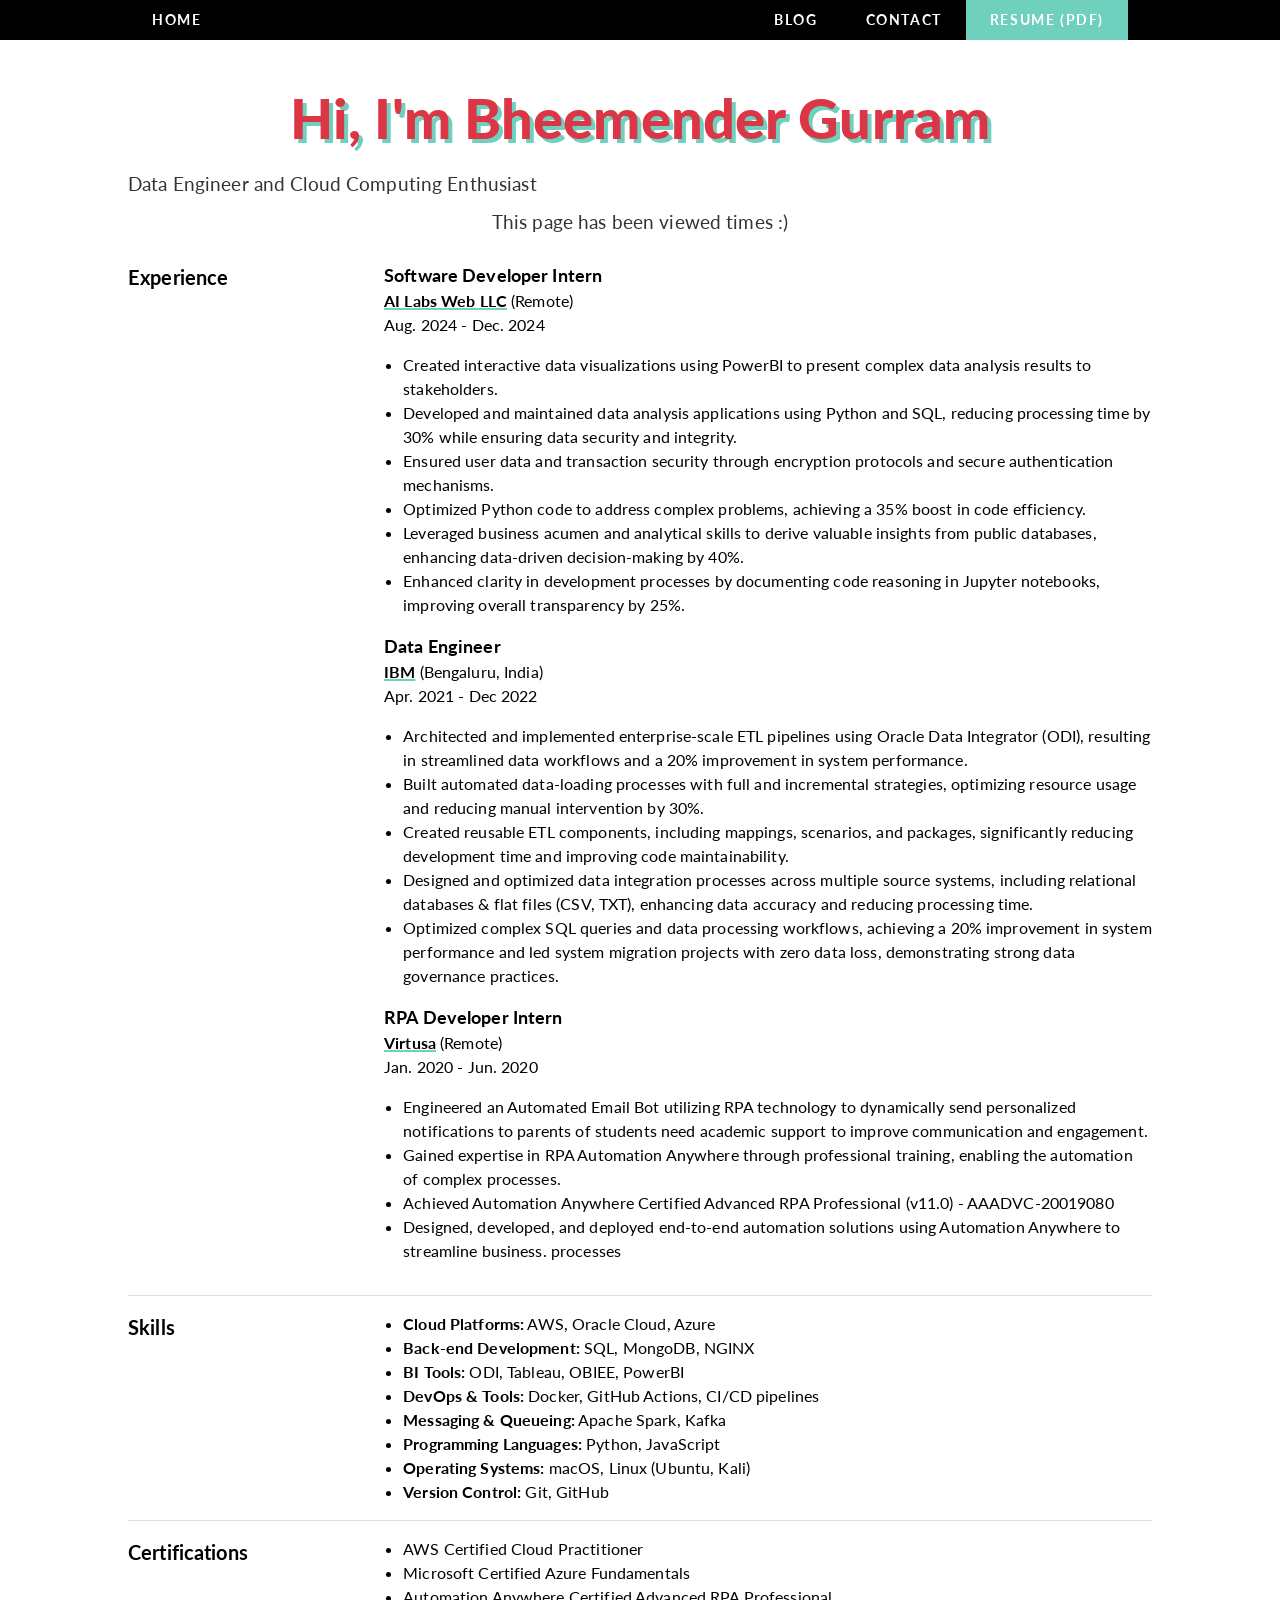
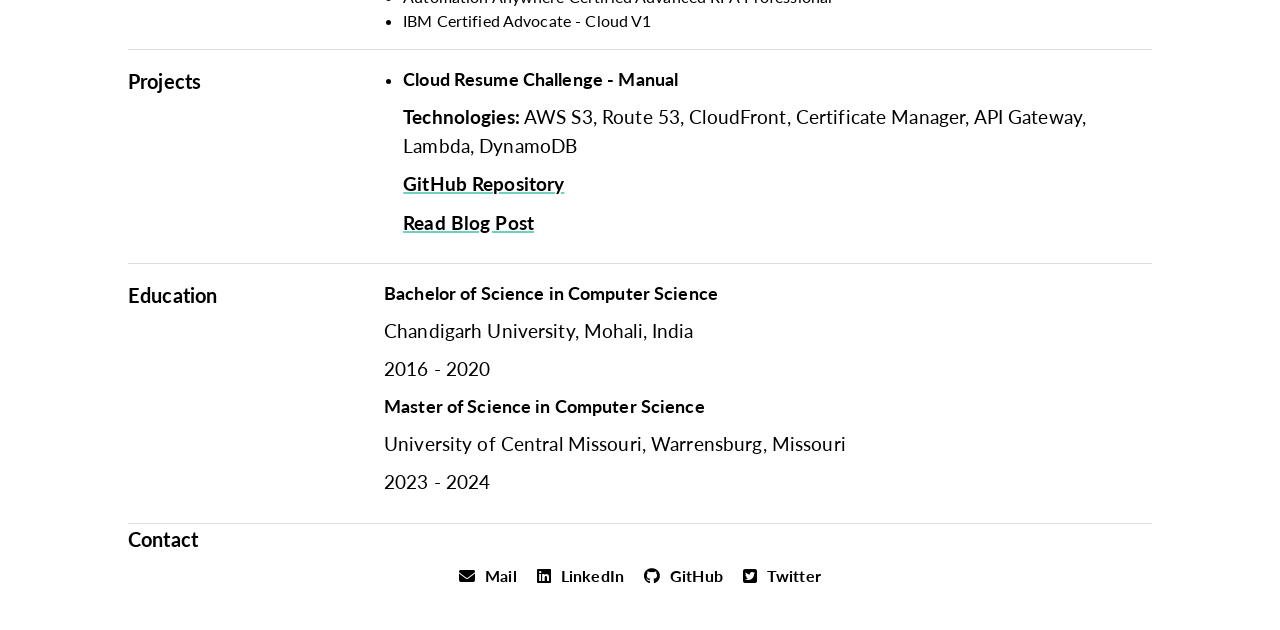
==== frontend/index.html @ 55261435 "Updated index.html with latest changes" ====
<!DOCTYPE html>
<html class="no-js" lang="en">
  <head>
    <meta http-equiv="Content-Type" content="text/html; charset=UTF-8" />
    <meta http-equiv="x-ua-compatible" content="ie=edge" />
    <link
      rel="stylesheet"
      href="https://cdnjs.cloudflare.com/ajax/libs/font-awesome/6.4.2/css/all.min.css"
      integrity="sha512-z3gLpd7yknf1YoNbCzqyor8gaKU1qmn+CShxbuBusANI9QpRohGBreCFkKxLhei6S9CQXFEbbKuqLg0DA=="
      crossorigin="anonymous"
      referrerpolicy="no-referrer"
    />
    <link rel="stylesheet" href="./css/style.css" />

    <title>Bheemender Gurram - Resume</title>
    <meta name="description" content="" />
    <meta name="viewport" content="width=device-width, initial-scale=1" />
  </head>

  <body>
    <!-- Nav bar -->
    <header>
      <nav class="navbar">
        <a href="#" class="navbar-btn-1">Home</a>
        <ul class="nav-menu">
          <li class="navbar-btn-1">
            <a
              href="https://medium.com/@bheemender.gurram08"
              target="_blank"
              class="nav-link"
              >Blog</a
            >
          </li>
          <li class="navbar-btn-1">
            <a href="#footer" class="nav-link">Contact</a>
          </li>
          <li class="navbar-btn-2">
            <a
              href="./resume/Bheemender_Gurram_UpdatedDE.pdf"
              target="_blank"
              class="nav-link"
              >Resume (pdf)</a
            >
          </li>
        </ul>
        <div class="hamburger">
          <span class="bar"></span>
          <span class="bar"></span>
          <span class="bar"></span>
        </div>
      </nav>
    </header>

    <!-- Resume Content -->
    <article class="wrapper">
      <section class="section-profile">
        <h1 class="section-profile-h1">
          Hi,
          <span class="section-profile-h1-sub-h1">I'm Bheemender Gurram</span>
        </h1>
        <p>Data Engineer and Cloud Computing Enthusiast</p>
        <p class="viewers-count">
          This page has been viewed
          <span id="visitors" class="viewers-count-tag"></span> times :)
        </p>
      </section>

      <section class="section-experience section-container">
        <h2>Experience</h2>
        <div class="section-content">
          <div class="section-exp">
            <h3>Software Developer Intern</h3>
            <a href="https://ailabsweb.com/" target="_blank">AI Labs Web LLC</a>
            (Remote) <br />
            Aug. 2024 - Dec. 2024
            <ul>
              <li>
                Created interactive data visualizations using PowerBI to present
                complex data analysis results to stakeholders.
              </li>
              <li>
                Developed and maintained data analysis applications using Python
                and SQL, reducing processing time by 30% while ensuring data
                security and integrity.
              </li>
              <li>
                Ensured user data and transaction security through encryption
                protocols and secure authentication mechanisms.
              </li>
              <li>
                Optimized Python code to address complex problems, achieving a
                35% boost in code efficiency.
              </li>
              <li>
                Leveraged business acumen and analytical skills to derive
                valuable insights from public databases, enhancing data-driven
                decision-making by 40%.
              </li>
              <li>
                Enhanced clarity in development processes by documenting code
                reasoning in Jupyter notebooks, improving overall transparency
                by 25%.
              </li>
            </ul>
          </div>

          <div class="section-exp">
            <h3>Data Engineer</h3>
            <a href="https://www.ibm.com/us-en" target="_blank">IBM</a>
            (Bengaluru, India) <br />
            Apr. 2021 - Dec 2022
            <ul>
              <li>
                Architected and implemented enterprise-scale ETL pipelines using
                Oracle Data Integrator (ODI), resulting in streamlined data
                workflows and a 20% improvement in system performance.
              </li>
              <li>
                Built automated data-loading processes with full and incremental
                strategies, optimizing resource usage and reducing manual
                intervention by 30%.
              </li>
              <li>
                Created reusable ETL components, including mappings, scenarios,
                and packages, significantly reducing development time and
                improving code maintainability.
              </li>
              <li>
                Designed and optimized data integration processes across
                multiple source systems, including relational databases & flat
                files (CSV, TXT), enhancing data accuracy and reducing
                processing time.
              </li>
              <li>
                Optimized complex SQL queries and data processing workflows,
                achieving a 20% improvement in system performance and led system
                migration projects with zero data loss, demonstrating strong
                data governance practices.
              </li>
            </ul>
          </div>

          <div class="section-exp">
            <h3>RPA Developer Intern</h3>
            <a href="https://www.virtusa.com/" target="_blank">Virtusa</a>
            (Remote) <br />
            Jan. 2020 - Jun. 2020
            <ul>
              <li>
                Engineered an Automated Email Bot utilizing RPA technology to
                dynamically send personalized notifications to parents of
                students need academic support to improve communication and
                engagement.
              </li>
              <li>
                Gained expertise in RPA Automation Anywhere through professional
                training, enabling the automation of complex processes.
              </li>
              <li>
                Achieved Automation Anywhere Certified Advanced RPA Professional
                (v11.0) - AAADVC-20019080
              </li>
              <li>
                Designed, developed, and deployed end-to-end automation
                solutions using Automation Anywhere to streamline business.
                processes
              </li>
            </ul>
          </div>
        </div>
      </section>

      <section class="section-skills section-container">
        <h2>Skills</h2>
        <div class="section-content">
          <ul>
            <li><strong>Cloud Platforms:</strong> AWS, Oracle Cloud, Azure</li>
            <li><strong>Back-end Development:</strong> SQL, MongoDB, NGINX</li>
            <li><strong>BI Tools:</strong> ODI, Tableau, OBIEE, PowerBI</li>
            <li>
              <strong>DevOps & Tools:</strong> Docker, GitHub Actions, CI/CD
              pipelines
            </li>
            <li><strong>Messaging & Queueing:</strong> Apache Spark, Kafka</li>
            <li><strong>Programming Languages:</strong> Python, JavaScript</li>
            <li>
              <strong>Operating Systems:</strong> macOS, Linux (Ubuntu, Kali)
            </li>
            <li><strong>Version Control:</strong> Git, GitHub</li>
          </ul>
        </div>
      </section>

      <section class="section-certification section-container">
        <h2>Certifications</h2>
        <div class="section-content">
          <ul>
            <li>AWS Certified Cloud Practitioner</li>
            <li>Microsoft Certified Azure Fundamentals</li>
            <li>Automation Anywhere Certified Advanced RPA Professional</li>
            <li>IBM Certified Advocate - Cloud V1</li>
          </ul>
        </div>
      </section>

      <section class="section-project section-container">
        <h2>Projects</h2>
        <div class="section-content">
          <ul>
            <li>
              <h3>Cloud Resume Challenge - Manual</h3>
              <p>
                <strong>Technologies:</strong> AWS S3, Route 53, CloudFront,
                Certificate Manager, API Gateway, Lambda, DynamoDB
              </p>
              <p>
                <a
                  href="https://github.com/Bheemender1998/cloud-resume-manual"
                  target="_blank"
                  >GitHub Repository</a
                >
              </p>
              <p>
                <a
                  href="https://medium.com/@bheemender.gurram08"
                  target="_blank"
                  >Read Blog Post</a
                >
              </p>
            </li>
          </ul>
        </div>
      </section>

      <section class="section-education section-container">
        <h2>Education</h2>
        <div class="section-content">
          <h3>Bachelor of Science in Computer Science</h3>
          <p>Chandigarh University, Mohali, India</p>
          <p>2016 - 2020</p>
          <h3>Master of Science in Computer Science</h3>
          <p>University of Central Missouri, Warrensburg, Missouri</p>
          <p>2023 - 2024</p>
        </div>
      </section>
    </article>

    <!-- Footer -->
    <footer class="footer" id="footer">
      <div class="footer-container">
        <h2>Contact</h2>
        <ul>
          <li>
            <a href="mailto:bheemender.gurram08@gmail.com"
              ><i class="fa-solid fa-envelope"></i>Mail</a
            >
          </li>
          <li>
            <a
              href="https://www.linkedin.com/in/bheemendergurram/"
              target="_blank"
              ><i class="fa-brands fa-linkedin"></i>LinkedIn</a
            >
          </li>
          <li>
            <a href="https://github.com/Bheemender1998" target="_blank"
              ><i class="fa-brands fa-github"></i>GitHub</a
            >
          </li>
          <li>
            <a href="https://x.com/Bheemender08" target="_blank"
              ><i class="fa-brands fa-square-twitter"></i>Twitter</a
            >
          </li>
        </ul>
      </div>
    </footer>

    <!-- Navbar mobile friendly script -->
    <script src="./js/main.js"></script>
    <script src="./js/visitorcount.js"></script>
  </body>
</html>
---- frontend/css/style.css ----
@import url(https://fonts.googleapis.com/css?family=Lato:400,700,900);

:root {
    --white-text-color: white;
    --highlight-color: #6fd1bd;
    --hover-color: #fa8072;
}

* {
    box-sizing: border-box;
    margin: 0;
    padding: 0;
}

body {
    color: #333;
    font-size: 1rem;
    font-family: Lato, Helvetica, Arial, sans-serif;
    font-weight: normal;
    line-height: 1.5;
    letter-spacing: .008em;
}

h2,
h3 {
    color: black;
}

h2 {
    font-size: 20px;
}

h3 {
    font-size: 18px;
}

/* navbar */

header {
    background-color: black;
    font-size: 14px;
    text-transform: uppercase;
}

.navbar {
    max-width: 80%;
    margin: 0 auto;
    background-color: black;
    color: var(--white-text-color);
    display: flex;
    flex-direction: row;
    justify-content: space-between;
    align-items: center;
    font-weight: bold;
    letter-spacing: .10rem;
    padding: 0px 0px;
    line-height: 2.5rem;
}

.navbar a {
    list-style: none;
    text-decoration: none;
    display: block;
    color: var(--white-text-color);
}

.navbar a {
    display: flex;
    padding: 0 24px;
}


.navbar ul {
    list-style: none;
    text-decoration: none;
}

.navbar ul {
    display: flex;
    padding: 0 24px;
}

.navbar .navbar-btn-2 {
    background-color: var(--highlight-color);
}

.navbar .navbar-btn-2:hover {
    background: var(--hover-color);
}

.navbar .navbar-btn-1:hover {
    background: var(--hover-color);
}

.hamburger {
    display: none;
}

.bar {
    display: block;
    width: 25px;
    height: 3px;
    margin: 5px auto;
    -webkit-transition: all 0.3s ease-in-out;
    transition: all 0.3s ease-in-out;
    background-color: white;
}


/* Section */

.section-profile-h1 {
    text-shadow: 4px 4px 0 #6fd1bd;
    transition: text-shadow .2s ease-in-out
}

.section-profile-h1:hover {
    text-shadow: -4px -4px 0 salmon
}

/* Style for views count */
.viewers-count {
    text-align: center;
}

.viewers-count-tag {
    color: #11ABB0;
    font-weight: 600;
}

.wrapper {
    max-width: 80%;
    margin: 0 auto;
}

.section-profile-h1 {
    font-size: 56px;
    font-family: Lato, 'Open Sans', Helvetica, Arial;
    font-weight: 900;
    width: 100%;
    margin-top: 2.25rem;
    text-align: center;
}

.section-container {
    display: flex;
    flex-direction: row;
    border-bottom: 1px solid #ddd;
    padding: 1rem 0rem;
}

.section-container>h2 {
    display: block;
    min-width: 25%;
    max-width: auto;
}

.section-content {
    display: block;
    max-width: 80%;
    color: black;
}

.section-container ul {
    list-style-position: outside;
    padding-left: 1.2rem;
}

.section-container .section-exp {
    padding-bottom: 1rem;
}

.section-container .section-exp ul {
    padding-top: 1rem;
}

.section-container a {
    color: black;
    text-decoration: underline var(--highlight-color) 2px;
}

.section-container a:hover {
    text-decoration: underline var(--hover-color) 2px;
}

.project-tag-1 {
    color: black;
    text-decoration: underline var(--highlight-color) 2px;
}

/* Footer */

footer {
    max-width: 80%;
    margin: 0 auto;
    padding: 0;
    padding-bottom: 2rem;
    box-sizing: border-box;
}

footer ul li {
    list-style: none;
    display: block;
    padding: 10px 10px;
}

footer a {
    color: black;
    text-decoration: none;
}

footer .footer-container ul {
    display: flex;
    flex-direction: row;
    justify-content: center;
}

footer .fa-brands,
.fa-solid {
    padding-right: 10px;
}

footer li:hover {
    text-decoration: underline var(--hover-color) 2px;
}

.container {
    max-width: 600px;
}

h1 {
    font-size: 4em;
    margin: 0;
    color: #dc3545;
}

p {
    font-size: 1.2em;
    margin: 0.5em 0;
}

a {
    text-decoration: none;
    color: #007bff;
    font-weight: bold;
}

a:hover {
    text-decoration: underline;
}

/* Tablet */
@media (max-width:768px) {

    .section-container {
        display: flex;
        flex-direction: column;
        border-bottom: 1px solid #ddd;
        padding: 0.5rem 0rem;
    }

    .section-profile-h1-sub-h1::before {
        content: "\a";
        white-space: pre;
    }

    .section-profile-h1 {
        font-size: 42px;
    }

    .hamburger {
        display: block;
    }

    .hamburger.active .bar:nth-child(2) {
        opacity: 0;
    }

    .hamburger.active .bar:nth-child(1) {
        transform: translateY(8px) rotate(45deg);
    }

    .hamburger.active .bar:nth-child(3) {
        transform: translateY(-8px) rotate(-45deg);
    }

    .nav-menu {
        position: fixed;
        left: -100%;
        top: 2.5rem;
        gap: 0;
        flex-direction: column;
        align-items: center;
        background-color: black;
        width: 100%;
        text-align: center;
        transform: 0.3s;
    }

    .nav-item {
        margin: 16px 0;
    }

    .nav-menu.active {
        left: 0;
    }

    .navbar .navbar-btn-2 {
        background-color: black;
    }

    footer ul {
        padding: auto auto;
    }

    footer .footer-container ul {
        display: flex;
        flex-direction: column;

        align-items: center;
    }

    footer ul li {
        list-style: none;
        display: block;
        padding: 2.5px 10px;
    }

}

/* mobile */
@media (max-width:425px) {

    .section-container>h2 {
        width: 100%;
    }

    .section-profile-h1 {
        font-size: 32px;
    }

}
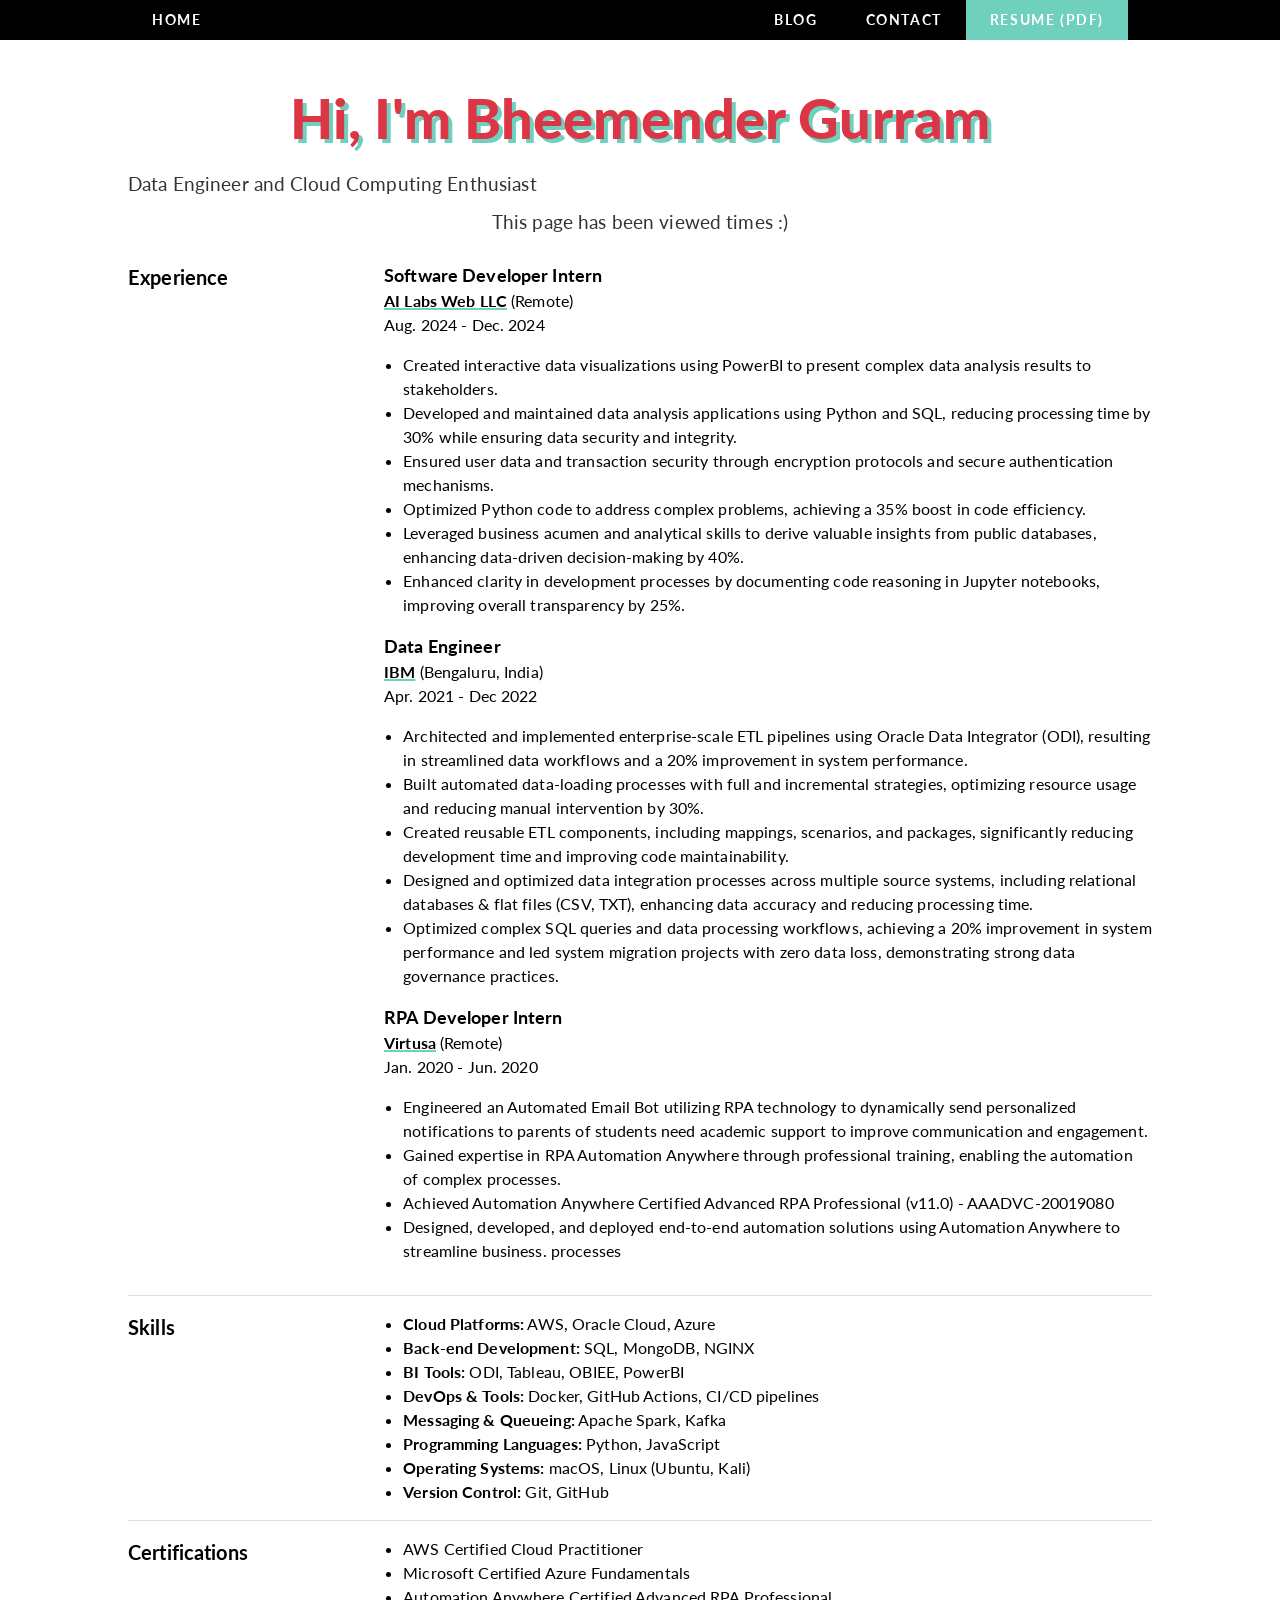
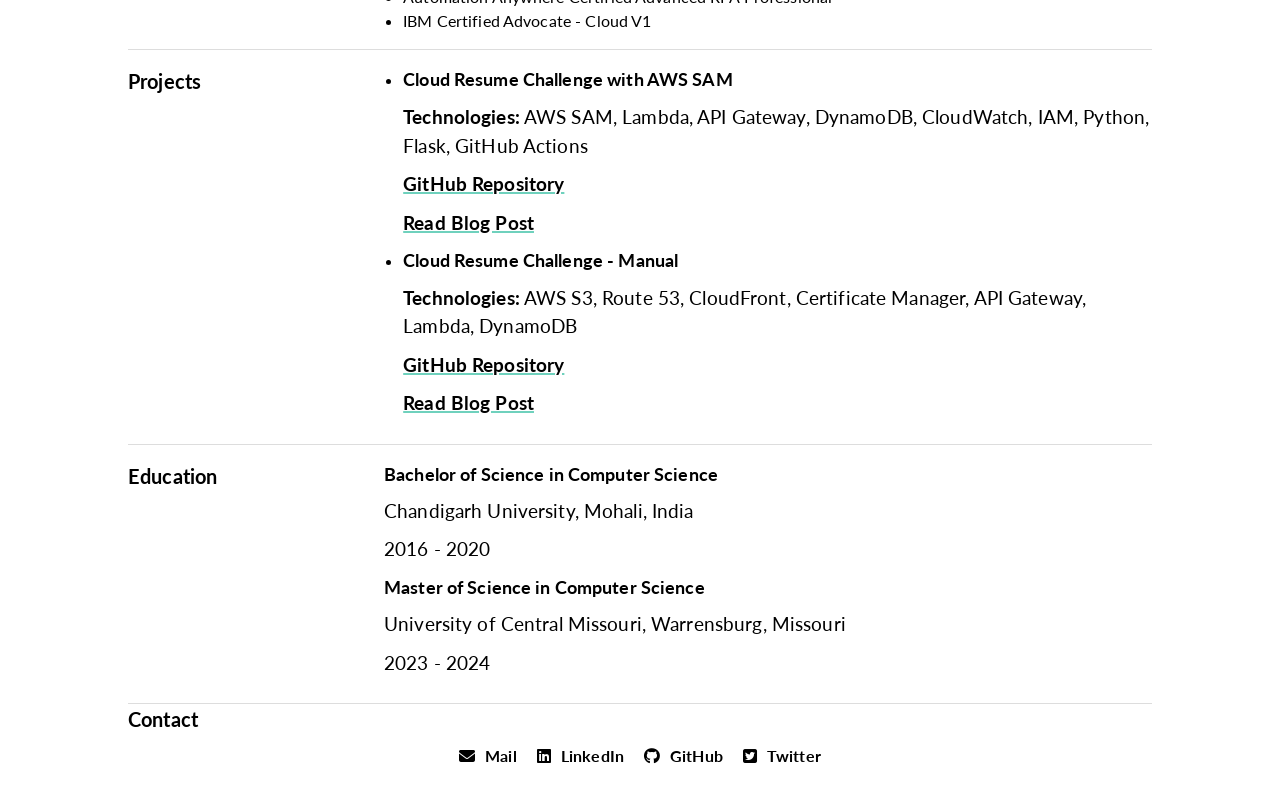
==== commit 929ab1b9: "Added project in the index.html" ====
--- a/frontend/index.html
+++ b/frontend/index.html
@@ -208,6 +208,27 @@
         <div class="section-content">
           <ul>
             <li>
+              <h3>Cloud Resume Challenge with AWS SAM</h3>
+              <p>
+                <strong>Technologies:</strong> AWS SAM, Lambda, API Gateway,
+                DynamoDB, CloudWatch, IAM, Python, Flask, GitHub Actions
+              </p>
+              <p>
+                <a
+                  href="https://github.com/Bheemender1998/cloud-resume-AWS-SAM"
+                  target="_blank"
+                  >GitHub Repository</a
+                >
+              </p>
+              <p>
+                <a
+                  href="https://medium.com/@bheemender.gurram08"
+                  target="_blank"
+                  >Read Blog Post</a
+                >
+              </p>
+            </li>
+            <li>
               <h3>Cloud Resume Challenge - Manual</h3>
               <p>
                 <strong>Technologies:</strong> AWS S3, Route 53, CloudFront,
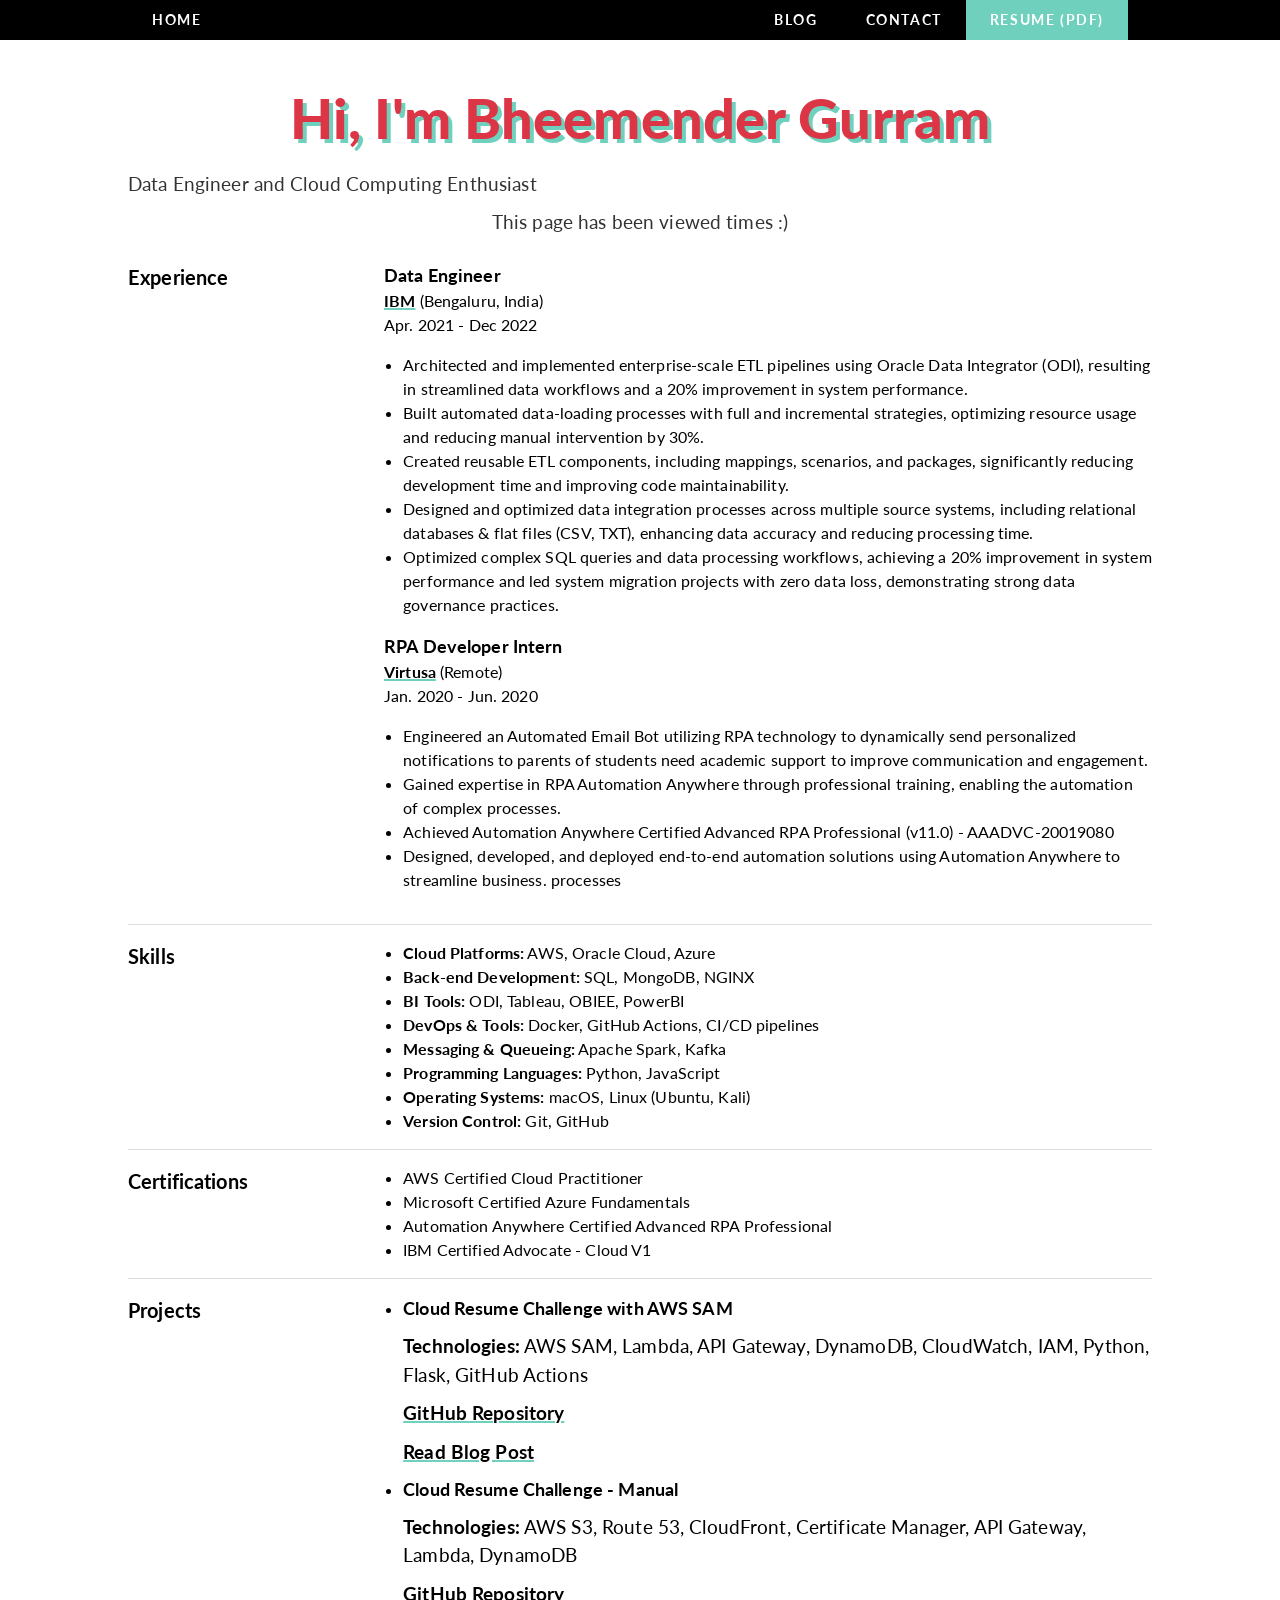
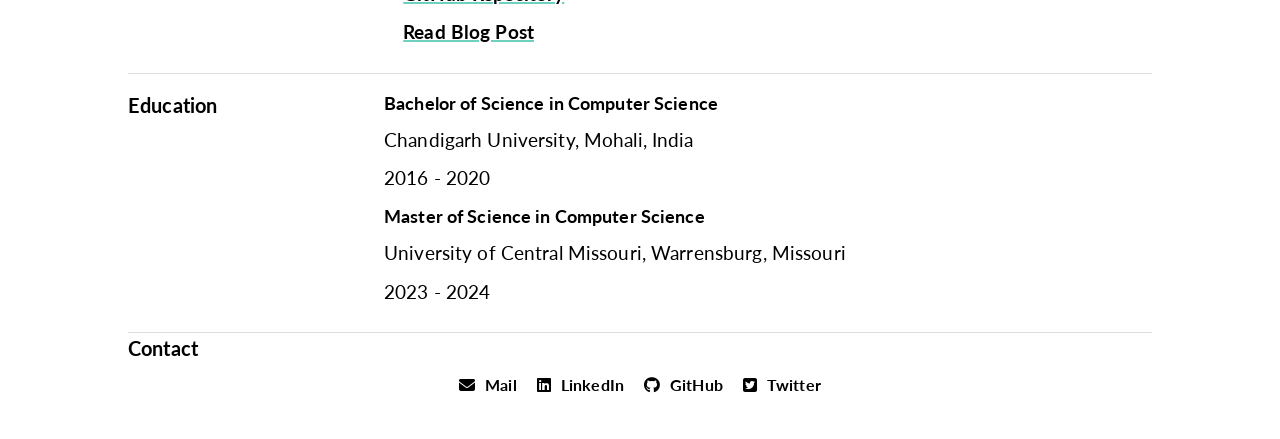
==== commit 0e0c10d9: "Updated Experience in index.html" ====
--- a/frontend/index.html
+++ b/frontend/index.html
@@ -69,42 +69,6 @@
         <h2>Experience</h2>
         <div class="section-content">
           <div class="section-exp">
-            <h3>Software Developer Intern</h3>
-            <a href="https://ailabsweb.com/" target="_blank">AI Labs Web LLC</a>
-            (Remote) <br />
-            Aug. 2024 - Dec. 2024
-            <ul>
-              <li>
-                Created interactive data visualizations using PowerBI to present
-                complex data analysis results to stakeholders.
-              </li>
-              <li>
-                Developed and maintained data analysis applications using Python
-                and SQL, reducing processing time by 30% while ensuring data
-                security and integrity.
-              </li>
-              <li>
-                Ensured user data and transaction security through encryption
-                protocols and secure authentication mechanisms.
-              </li>
-              <li>
-                Optimized Python code to address complex problems, achieving a
-                35% boost in code efficiency.
-              </li>
-              <li>
-                Leveraged business acumen and analytical skills to derive
-                valuable insights from public databases, enhancing data-driven
-                decision-making by 40%.
-              </li>
-              <li>
-                Enhanced clarity in development processes by documenting code
-                reasoning in Jupyter notebooks, improving overall transparency
-                by 25%.
-              </li>
-            </ul>
-          </div>
-
-          <div class="section-exp">
             <h3>Data Engineer</h3>
             <a href="https://www.ibm.com/us-en" target="_blank">IBM</a>
             (Bengaluru, India) <br />
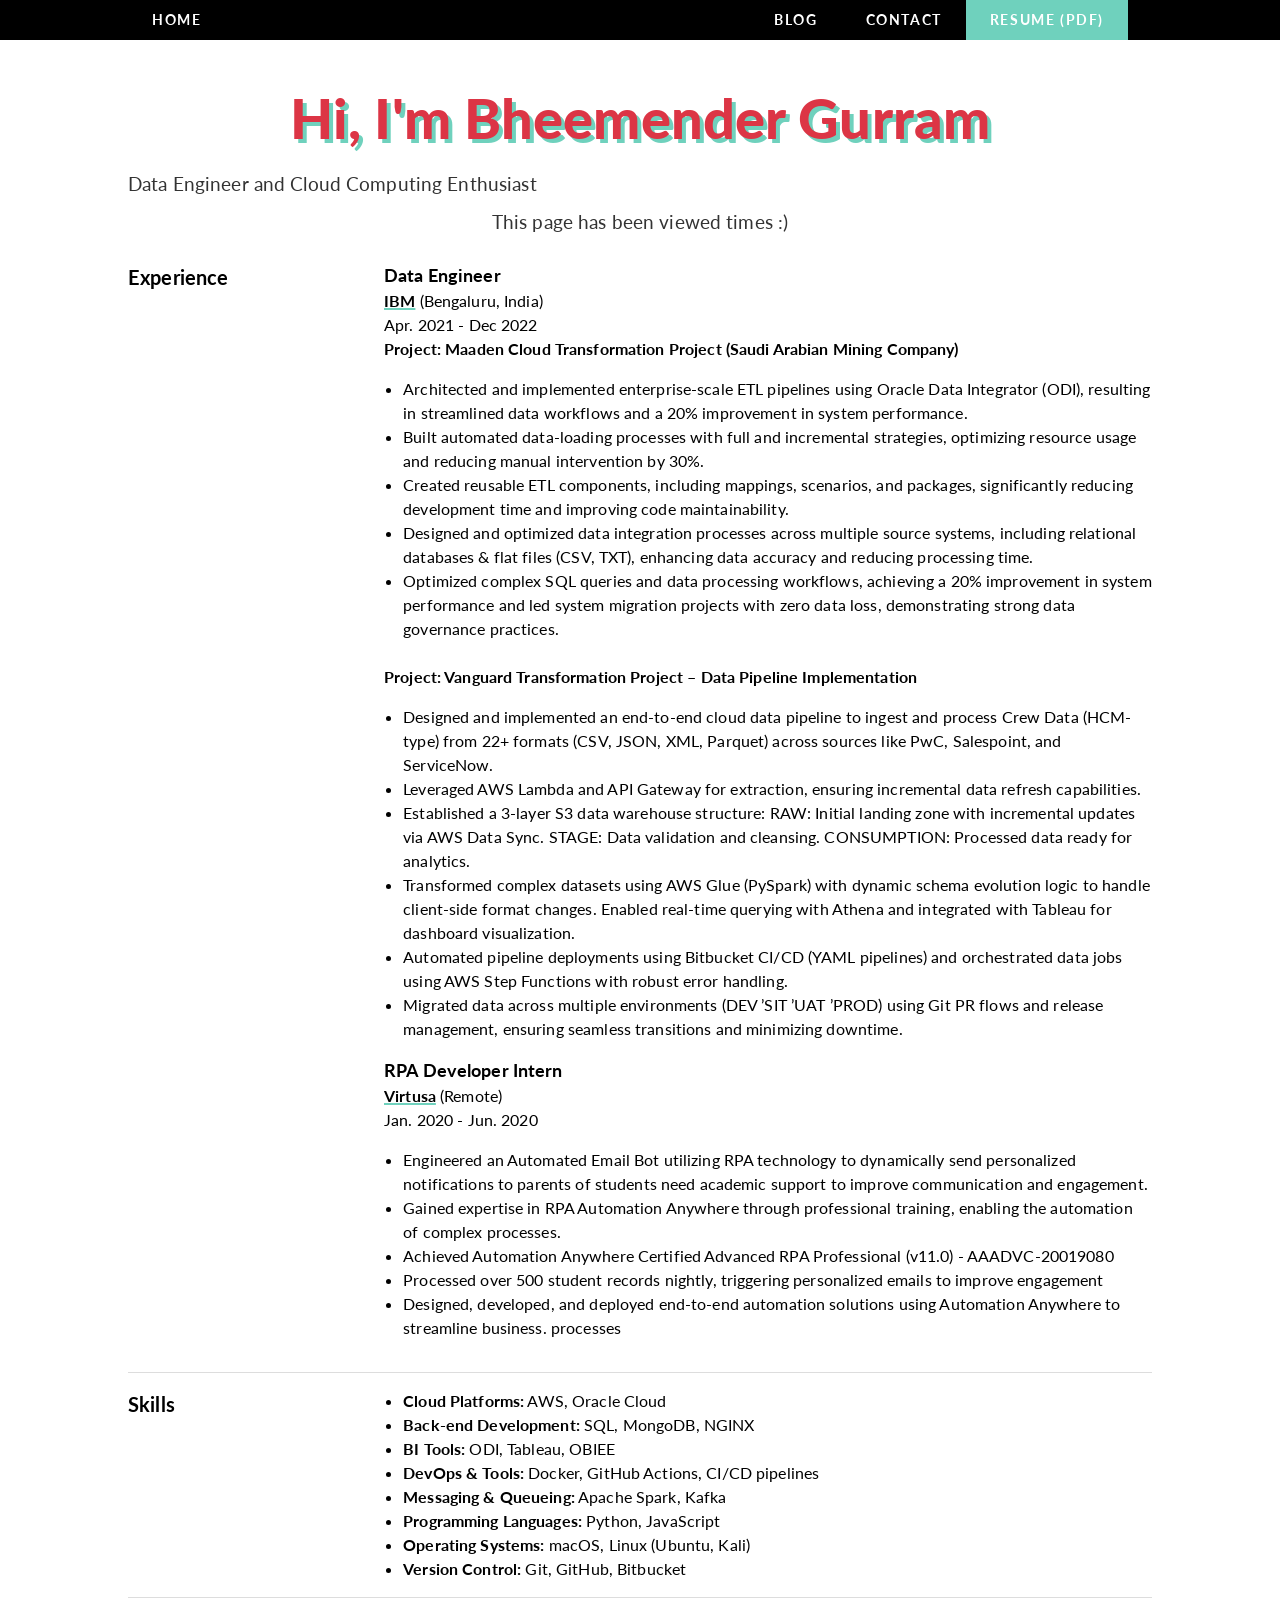
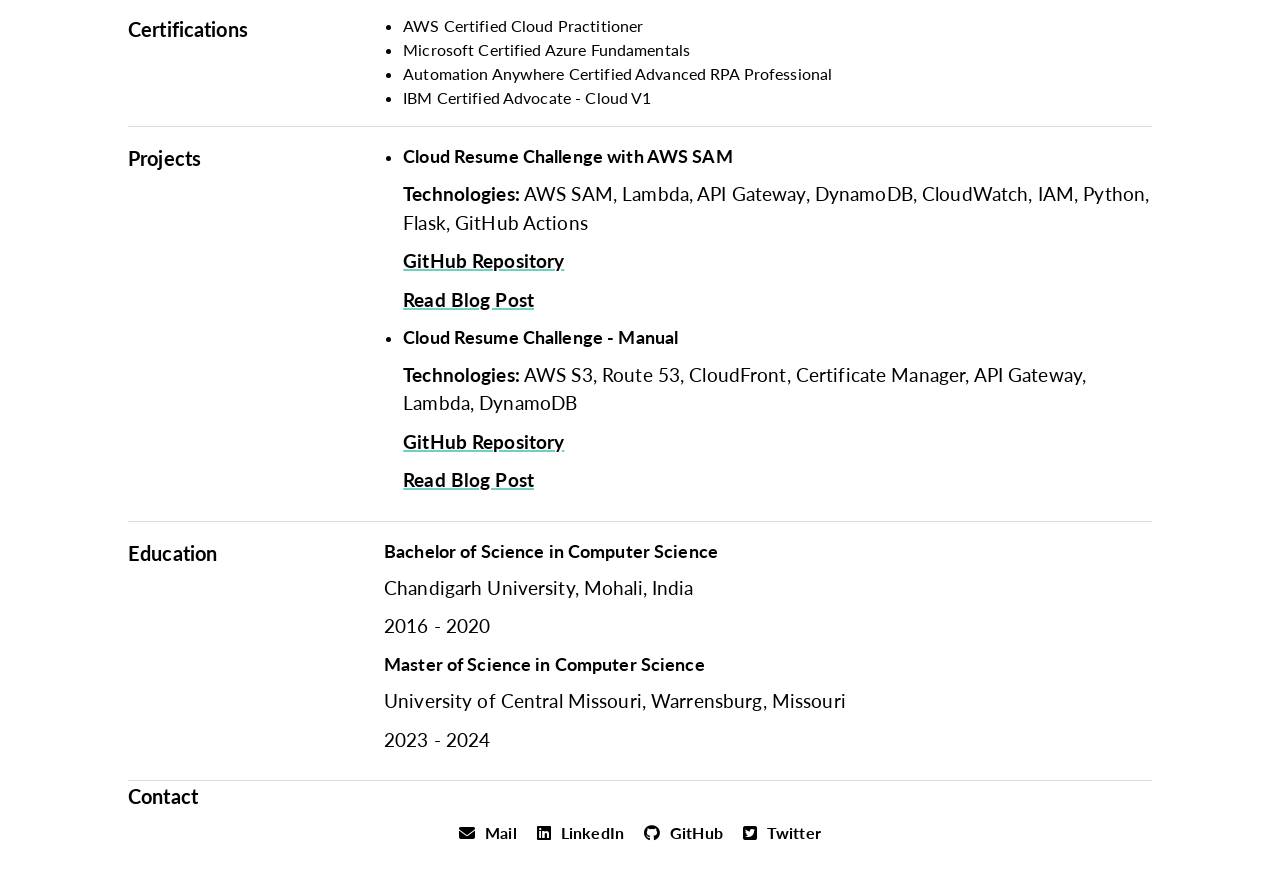
==== commit 3843f2a1: "Updated Resume file and project" ====
--- a/frontend/index.html
+++ b/frontend/index.html
@@ -35,10 +35,7 @@
             <a href="#footer" class="nav-link">Contact</a>
           </li>
           <li class="navbar-btn-2">
-            <a
-              href="./resume/Bheemender_Gurram_UpdatedDE.pdf"
-              target="_blank"
-              class="nav-link"
+            <a href="./resume/BheemGResume.pdf" target="_blank" class="nav-link"
               >Resume (pdf)</a
             >
           </li>
@@ -73,6 +70,10 @@
             <a href="https://www.ibm.com/us-en" target="_blank">IBM</a>
             (Bengaluru, India) <br />
             Apr. 2021 - Dec 2022
+            <h4>
+              Project: Maaden Cloud Transformation Project (Saudi Arabian Mining
+              Company)
+            </h4>
             <ul>
               <li>
                 Architected and implemented enterprise-scale ETL pipelines using
@@ -100,6 +101,46 @@
                 achieving a 20% improvement in system performance and led system
                 migration projects with zero data loss, demonstrating strong
                 data governance practices.
+              </li>
+            </ul>
+            <br />
+
+            <h4>
+              Project: Vanguard Transformation Project – Data Pipeline
+              Implementation
+            </h4>
+            <ul>
+              <li>
+                Designed and implemented an end-to-end cloud data pipeline to
+                ingest and process Crew Data (HCM-type) from 22+ formats (CSV,
+                JSON, XML, Parquet) across sources like PwC, Salespoint, and
+                ServiceNow.
+              </li>
+              <li>
+                Leveraged AWS Lambda and API Gateway for extraction, ensuring
+                incremental data refresh capabilities.
+              </li>
+              <li>
+                Established a 3-layer S3 data warehouse structure: RAW: Initial
+                landing zone with incremental updates via AWS Data Sync. STAGE:
+                Data validation and cleansing. CONSUMPTION: Processed data ready
+                for analytics.
+              </li>
+              <li>
+                Transformed complex datasets using AWS Glue (PySpark) with
+                dynamic schema evolution logic to handle client-side format
+                changes. Enabled real-time querying with Athena and integrated
+                with Tableau for dashboard visualization.
+              </li>
+              <li>
+                Automated pipeline deployments using Bitbucket CI/CD (YAML
+                pipelines) and orchestrated data jobs using AWS Step Functions
+                with robust error handling.
+              </li>
+              <li>
+                Migrated data across multiple environments (DEV ’SIT ’UAT ’PROD)
+                using Git PR flows and release management, ensuring seamless
+                transitions and minimizing downtime.
               </li>
             </ul>
           </div>
@@ -125,6 +166,10 @@
                 (v11.0) - AAADVC-20019080
               </li>
               <li>
+                Processed over 500 student records nightly, triggering
+                personalized emails to improve engagement
+              </li>
+              <li>
                 Designed, developed, and deployed end-to-end automation
                 solutions using Automation Anywhere to streamline business.
                 processes
@@ -138,9 +183,9 @@
         <h2>Skills</h2>
         <div class="section-content">
           <ul>
-            <li><strong>Cloud Platforms:</strong> AWS, Oracle Cloud, Azure</li>
+            <li><strong>Cloud Platforms:</strong> AWS, Oracle Cloud</li>
             <li><strong>Back-end Development:</strong> SQL, MongoDB, NGINX</li>
-            <li><strong>BI Tools:</strong> ODI, Tableau, OBIEE, PowerBI</li>
+            <li><strong>BI Tools:</strong> ODI, Tableau, OBIEE</li>
             <li>
               <strong>DevOps & Tools:</strong> Docker, GitHub Actions, CI/CD
               pipelines
@@ -150,7 +195,7 @@
             <li>
               <strong>Operating Systems:</strong> macOS, Linux (Ubuntu, Kali)
             </li>
-            <li><strong>Version Control:</strong> Git, GitHub</li>
+            <li><strong>Version Control:</strong> Git, GitHub, Bitbucket</li>
           </ul>
         </div>
       </section>
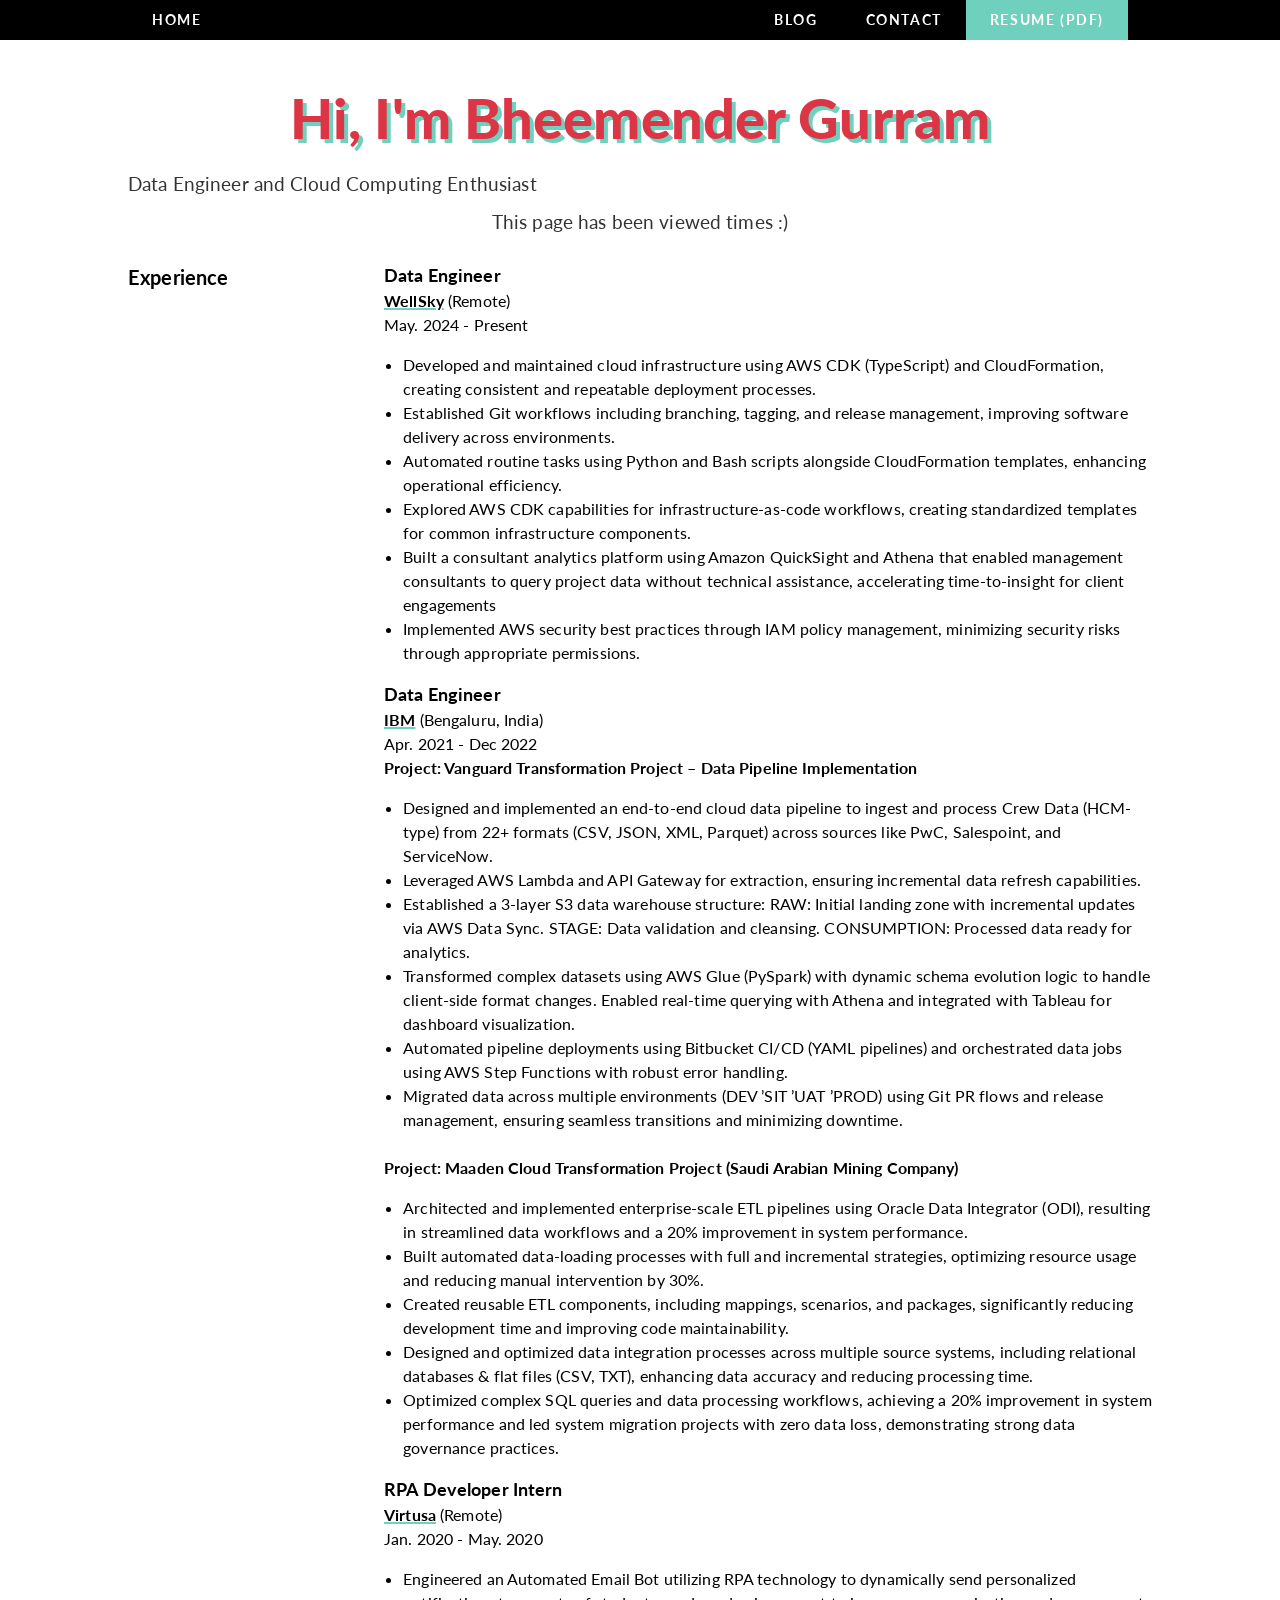
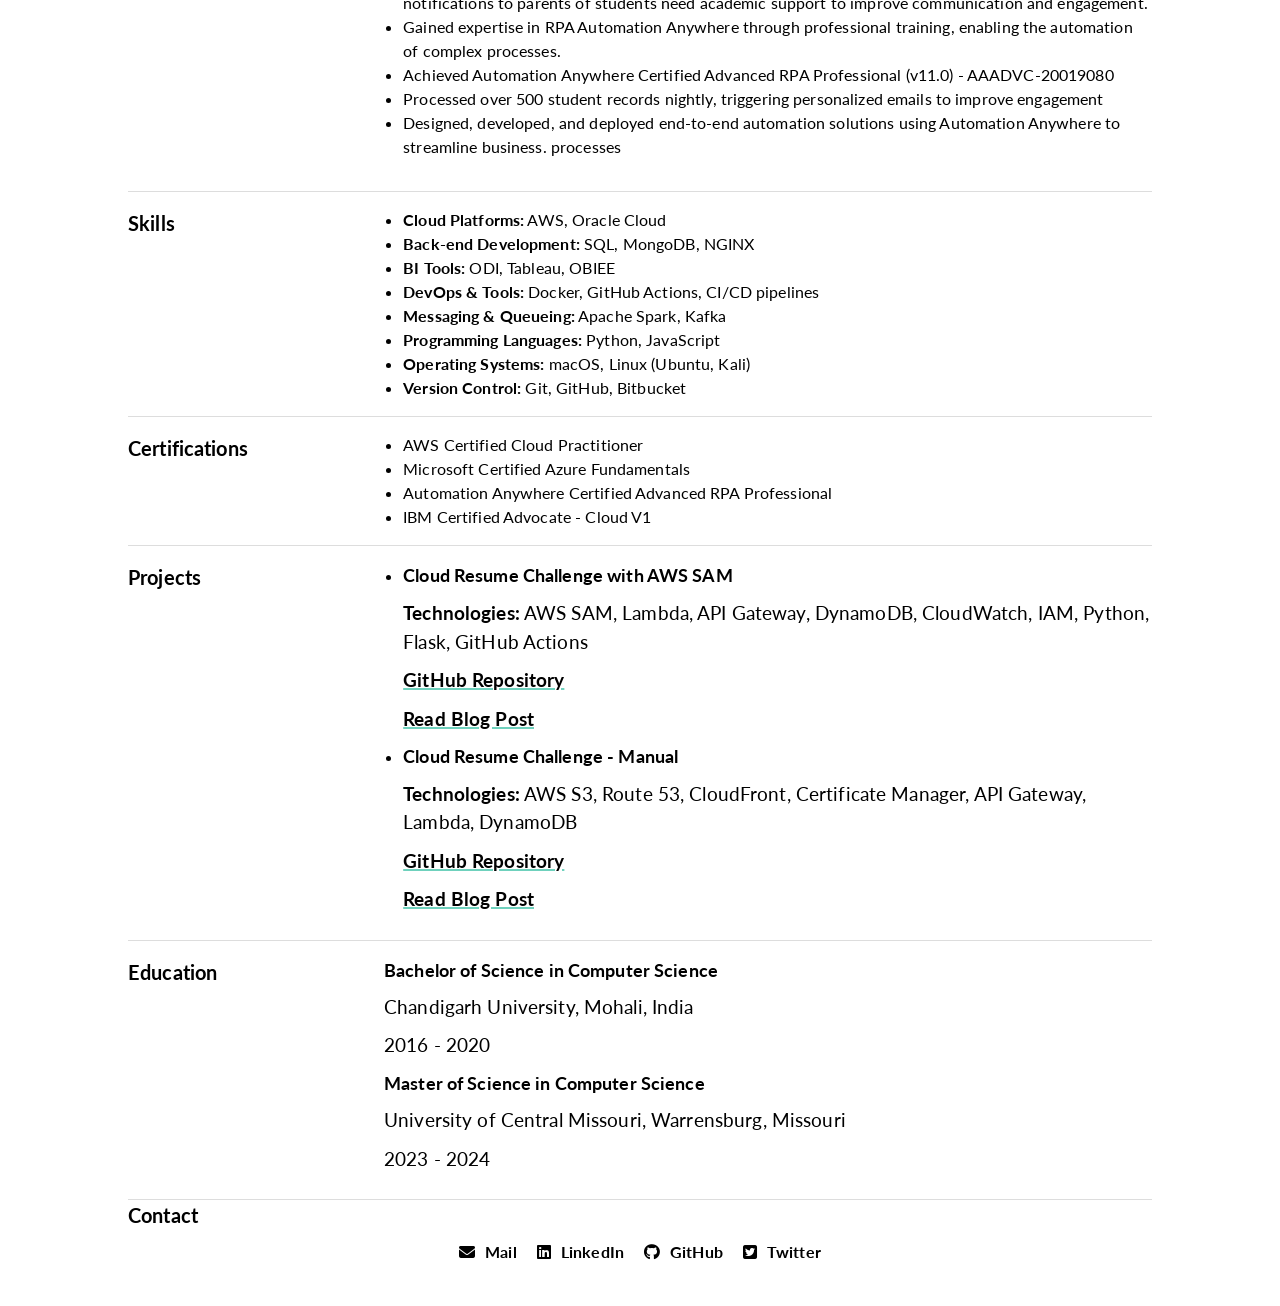
==== commit 267b141d: "Updated Files" ====
--- a/frontend/index.html
+++ b/frontend/index.html
@@ -35,7 +35,10 @@
             <a href="#footer" class="nav-link">Contact</a>
           </li>
           <li class="navbar-btn-2">
-            <a href="./resume/BheemGResume.pdf" target="_blank" class="nav-link"
+            <a
+              href="./resume/BheemResUpdated.pdf"
+              target="_blank"
+              class="nav-link"
               >Resume (pdf)</a
             >
           </li>
@@ -67,9 +70,88 @@
         <div class="section-content">
           <div class="section-exp">
             <h3>Data Engineer</h3>
+            <a href="https://wellsky.com/" target="_blank">WellSky</a>
+            (Remote) <br />
+            May. 2024 - Present
+            <ul>
+              <li>
+                Developed and maintained cloud infrastructure using AWS CDK
+                (TypeScript) and CloudFormation, creating consistent and
+                repeatable deployment processes.
+              </li>
+              <li>
+                Established Git workflows including branching, tagging, and
+                release management, improving software delivery across
+                environments.
+              </li>
+              <li>
+                Automated routine tasks using Python and Bash scripts alongside
+                CloudFormation templates, enhancing operational efficiency.
+              </li>
+              <li>
+                Explored AWS CDK capabilities for infrastructure-as-code
+                workflows, creating standardized templates for common
+                infrastructure components.
+              </li>
+              <li>
+                Built a consultant analytics platform using Amazon QuickSight
+                and Athena that enabled management consultants to query project
+                data without technical assistance, accelerating time-to-insight
+                for client engagements
+              </li>
+              <li>
+                Implemented AWS security best practices through IAM policy
+                management, minimizing security risks through appropriate
+                permissions.
+              </li>
+            </ul>
+          </div>
+
+          <div class="section-exp">
+            <h3>Data Engineer</h3>
             <a href="https://www.ibm.com/us-en" target="_blank">IBM</a>
             (Bengaluru, India) <br />
             Apr. 2021 - Dec 2022
+            <h4>
+              Project: Vanguard Transformation Project – Data Pipeline
+              Implementation
+            </h4>
+            <ul>
+              <li>
+                Designed and implemented an end-to-end cloud data pipeline to
+                ingest and process Crew Data (HCM-type) from 22+ formats (CSV,
+                JSON, XML, Parquet) across sources like PwC, Salespoint, and
+                ServiceNow.
+              </li>
+              <li>
+                Leveraged AWS Lambda and API Gateway for extraction, ensuring
+                incremental data refresh capabilities.
+              </li>
+              <li>
+                Established a 3-layer S3 data warehouse structure: RAW: Initial
+                landing zone with incremental updates via AWS Data Sync. STAGE:
+                Data validation and cleansing. CONSUMPTION: Processed data ready
+                for analytics.
+              </li>
+              <li>
+                Transformed complex datasets using AWS Glue (PySpark) with
+                dynamic schema evolution logic to handle client-side format
+                changes. Enabled real-time querying with Athena and integrated
+                with Tableau for dashboard visualization.
+              </li>
+              <li>
+                Automated pipeline deployments using Bitbucket CI/CD (YAML
+                pipelines) and orchestrated data jobs using AWS Step Functions
+                with robust error handling.
+              </li>
+              <li>
+                Migrated data across multiple environments (DEV ’SIT ’UAT ’PROD)
+                using Git PR flows and release management, ensuring seamless
+                transitions and minimizing downtime.
+              </li>
+            </ul>
+            <br />
+
             <h4>
               Project: Maaden Cloud Transformation Project (Saudi Arabian Mining
               Company)
@@ -103,53 +185,13 @@
                 data governance practices.
               </li>
             </ul>
-            <br />
-
-            <h4>
-              Project: Vanguard Transformation Project – Data Pipeline
-              Implementation
-            </h4>
-            <ul>
-              <li>
-                Designed and implemented an end-to-end cloud data pipeline to
-                ingest and process Crew Data (HCM-type) from 22+ formats (CSV,
-                JSON, XML, Parquet) across sources like PwC, Salespoint, and
-                ServiceNow.
-              </li>
-              <li>
-                Leveraged AWS Lambda and API Gateway for extraction, ensuring
-                incremental data refresh capabilities.
-              </li>
-              <li>
-                Established a 3-layer S3 data warehouse structure: RAW: Initial
-                landing zone with incremental updates via AWS Data Sync. STAGE:
-                Data validation and cleansing. CONSUMPTION: Processed data ready
-                for analytics.
-              </li>
-              <li>
-                Transformed complex datasets using AWS Glue (PySpark) with
-                dynamic schema evolution logic to handle client-side format
-                changes. Enabled real-time querying with Athena and integrated
-                with Tableau for dashboard visualization.
-              </li>
-              <li>
-                Automated pipeline deployments using Bitbucket CI/CD (YAML
-                pipelines) and orchestrated data jobs using AWS Step Functions
-                with robust error handling.
-              </li>
-              <li>
-                Migrated data across multiple environments (DEV ’SIT ’UAT ’PROD)
-                using Git PR flows and release management, ensuring seamless
-                transitions and minimizing downtime.
-              </li>
-            </ul>
           </div>
 
           <div class="section-exp">
             <h3>RPA Developer Intern</h3>
             <a href="https://www.virtusa.com/" target="_blank">Virtusa</a>
             (Remote) <br />
-            Jan. 2020 - Jun. 2020
+            Jan. 2020 - May. 2020
             <ul>
               <li>
                 Engineered an Automated Email Bot utilizing RPA technology to
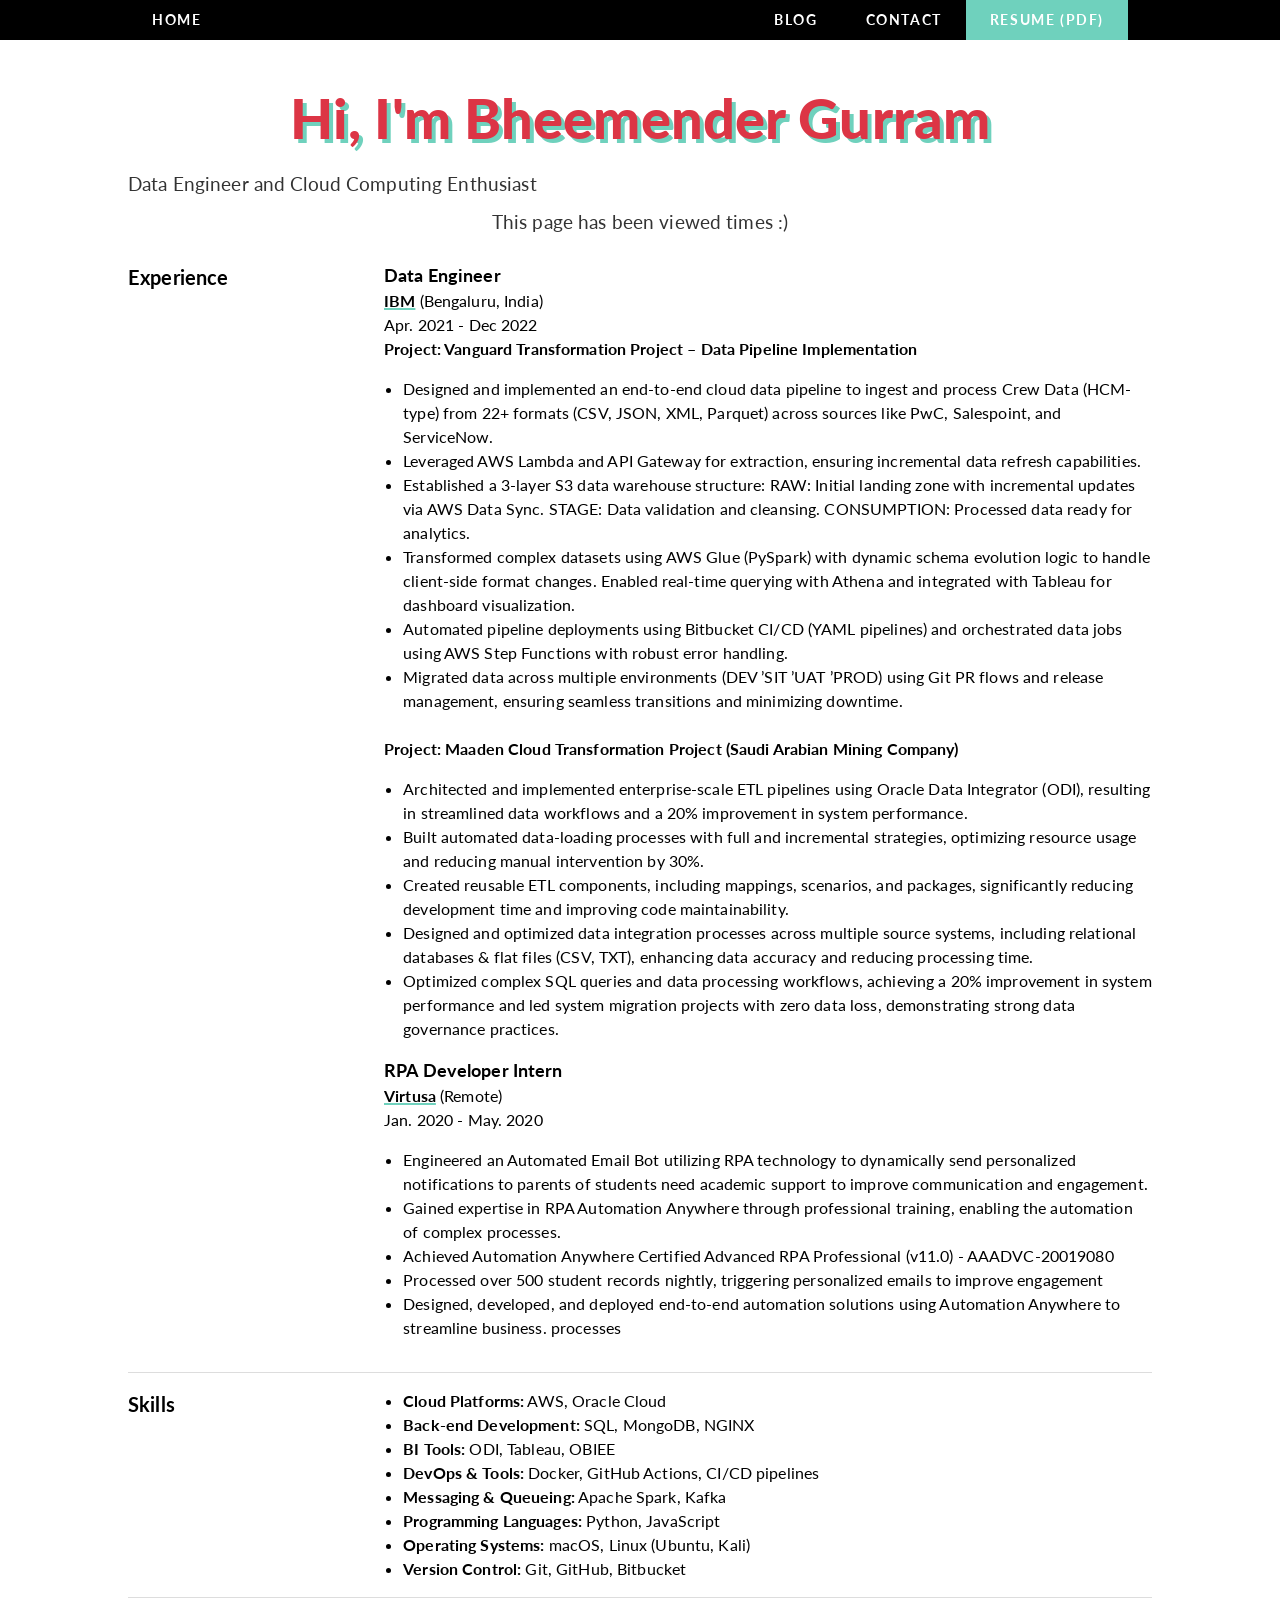
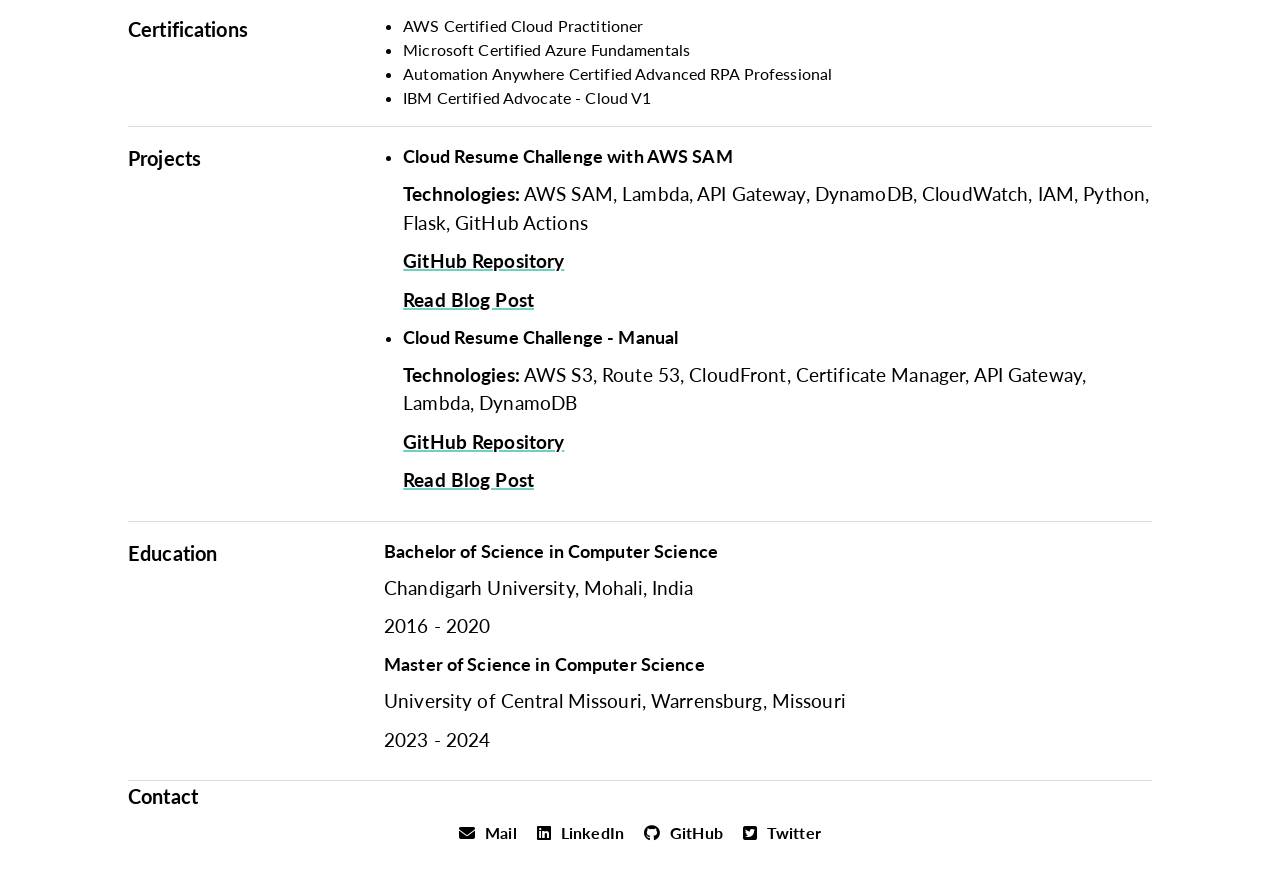
==== commit a1e65cb6: "Change in Exp" ====
--- a/frontend/index.html
+++ b/frontend/index.html
@@ -36,7 +36,7 @@
           </li>
           <li class="navbar-btn-2">
             <a
-              href="./resume/BheemResUpdated.pdf"
+              href="./resume/BheemResUpdate.pdf"
               target="_blank"
               class="nav-link"
               >Resume (pdf)</a
@@ -68,45 +68,6 @@
       <section class="section-experience section-container">
         <h2>Experience</h2>
         <div class="section-content">
-          <div class="section-exp">
-            <h3>Data Engineer</h3>
-            <a href="https://wellsky.com/" target="_blank">WellSky</a>
-            (Remote) <br />
-            May. 2024 - Present
-            <ul>
-              <li>
-                Developed and maintained cloud infrastructure using AWS CDK
-                (TypeScript) and CloudFormation, creating consistent and
-                repeatable deployment processes.
-              </li>
-              <li>
-                Established Git workflows including branching, tagging, and
-                release management, improving software delivery across
-                environments.
-              </li>
-              <li>
-                Automated routine tasks using Python and Bash scripts alongside
-                CloudFormation templates, enhancing operational efficiency.
-              </li>
-              <li>
-                Explored AWS CDK capabilities for infrastructure-as-code
-                workflows, creating standardized templates for common
-                infrastructure components.
-              </li>
-              <li>
-                Built a consultant analytics platform using Amazon QuickSight
-                and Athena that enabled management consultants to query project
-                data without technical assistance, accelerating time-to-insight
-                for client engagements
-              </li>
-              <li>
-                Implemented AWS security best practices through IAM policy
-                management, minimizing security risks through appropriate
-                permissions.
-              </li>
-            </ul>
-          </div>
-
           <div class="section-exp">
             <h3>Data Engineer</h3>
             <a href="https://www.ibm.com/us-en" target="_blank">IBM</a>
